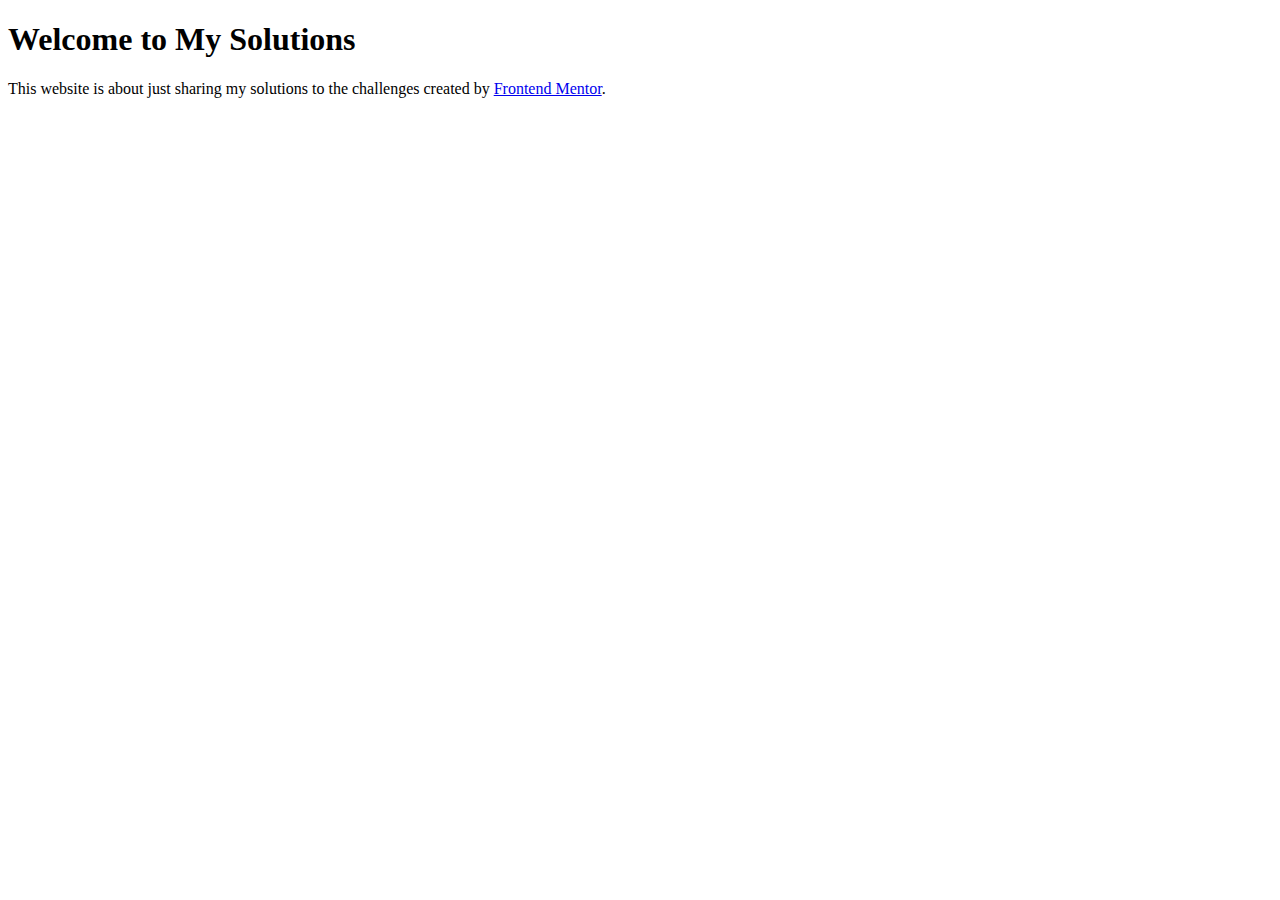
==== index.html @ 2e40904c "add index.html file" ====
<!DOCTYPE html>
<html lang="en">
  <head>
    <meta charset="UTF-8" />
    <meta http-equiv="X-UA-Compatible" content="IE=edge" />
    <meta name="viewport" content="width=device-width, initial-scale=1.0" />
    <title>My Frontend Mentor Challenge-Solutions</title>
  </head>
  <body>
    <h1>Welcome to My Solutions</h1>
    <p>
      This website is about just sharing my solutions to the challenges created
      by <a href="https://www.frontendmentor.io/home">Frontend Mentor</a>.
    </p>
  </body>
</html>
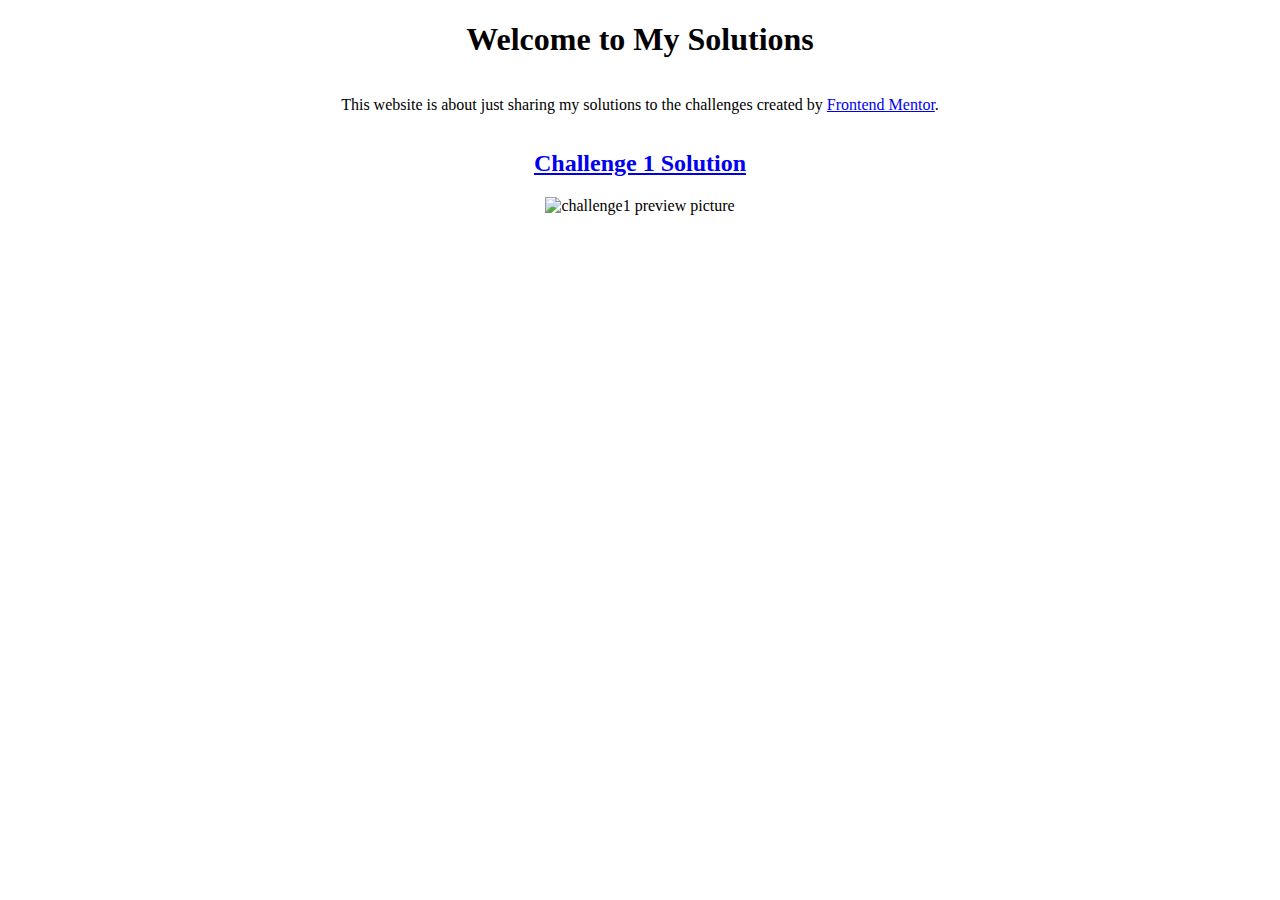
==== commit ef2cd960: "add some styles to the front-page & attach solution1" ====
--- a/index.html
+++ b/index.html
@@ -4,6 +4,8 @@
     <meta charset="UTF-8" />
     <meta http-equiv="X-UA-Compatible" content="IE=edge" />
     <meta name="viewport" content="width=device-width, initial-scale=1.0" />
+    <link rel="stylesheet" href="style/normalize.css" />
+    <link rel="stylesheet" href="style/style.css" />
     <title>My Frontend Mentor Challenge-Solutions</title>
   </head>
   <body>
@@ -12,5 +14,14 @@
       This website is about just sharing my solutions to the challenges created
       by <a href="https://www.frontendmentor.io/home">Frontend Mentor</a>.
     </p>
+    <section>
+      <div>
+        <h2><a href="solution1/index.html">Challenge 1 Solution</a></h2>
+        <img
+          src="challenge1/product-preview-card-component-main/design/desktop-preview.jpg"
+          alt="challenge1 preview picture"
+        />
+      </div>
+    </section>
   </body>
 </html>
--- a/style/style.css
+++ b/style/style.css
@@ -0,0 +1,30 @@
+*::after,
+*::before,
+* {
+  box-sizing: inherit;
+}
+html {
+  box-sizing: border-box;
+}
+/*-----body-----*/
+body {
+  margin: 0;
+  display: flex;
+  flex-direction: column;
+  justify-content: center;
+  text-align: center;
+}
+/*-----section-----*/
+section {
+  display: flex;
+  justify-content: center;
+}
+section div {
+  height: 30%;
+  width: 25%;
+}
+section div img {
+  width: 100%;
+  height: 100%;
+  object-fit: contain;
+}
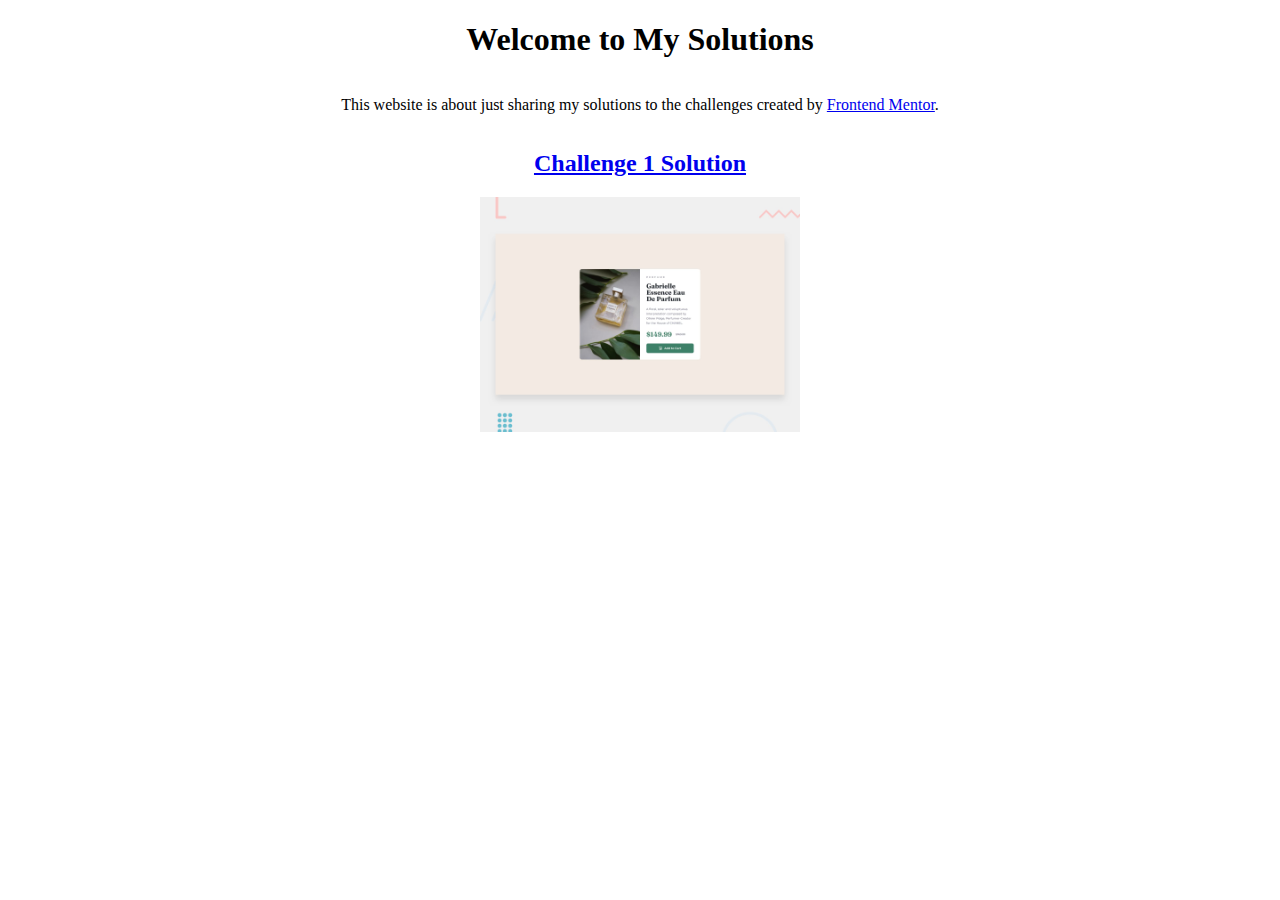
==== commit 2fe9140b: "delete side branch, add preview imgs folder" ====
--- a/index.html
+++ b/index.html
@@ -18,7 +18,7 @@
       <div>
         <h2><a href="solution1/index.html">Challenge 1 Solution</a></h2>
         <img
-          src="challenge1/product-preview-card-component-main/design/desktop-preview.jpg"
+          src="previewImages/desktop-preview1.jpg"
           alt="challenge1 preview picture"
         />
       </div>
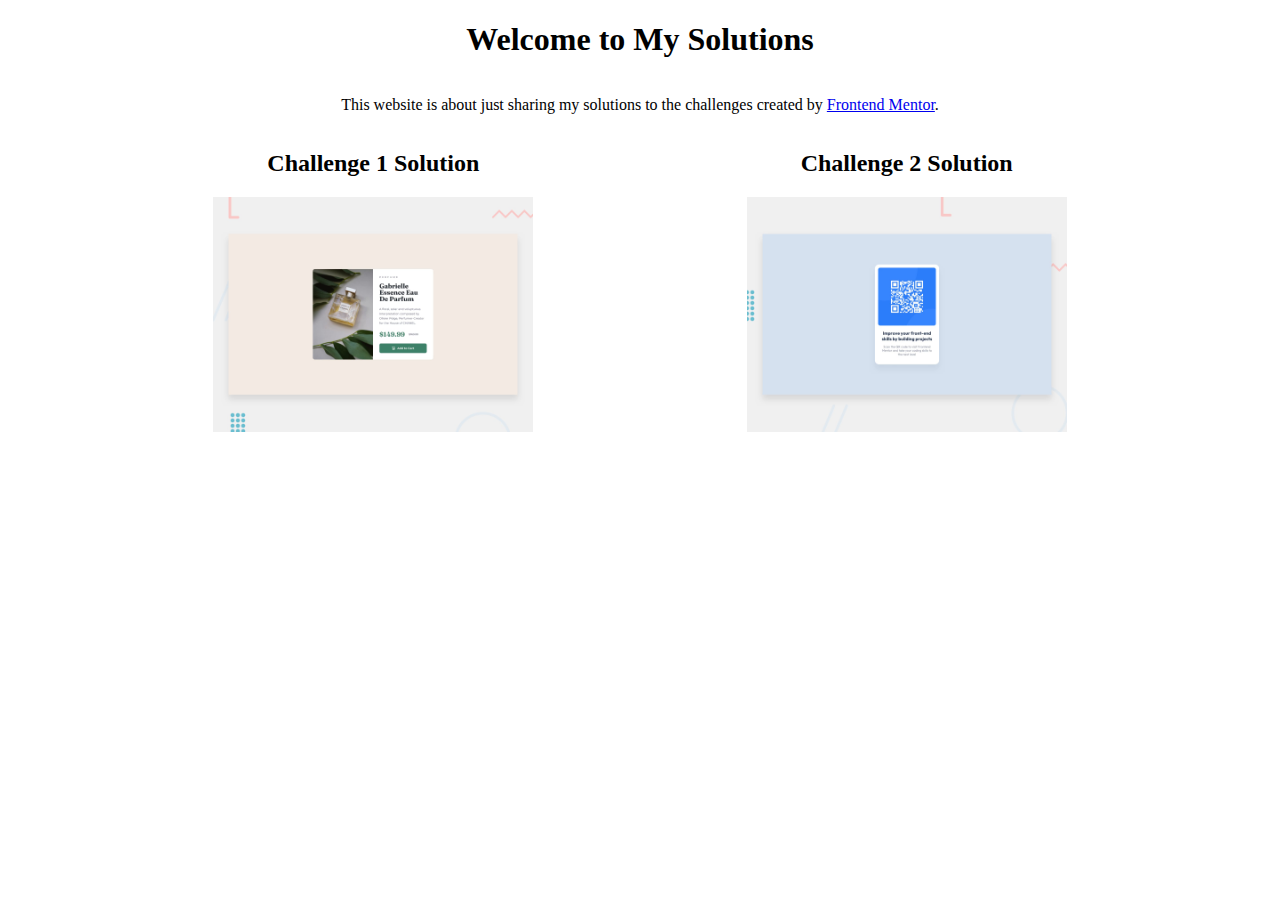
==== commit 84e5edaa: "update front page website to include challenge 2" ====
--- a/index.html
+++ b/index.html
@@ -22,6 +22,13 @@
           alt="challenge1 preview picture"
         />
       </div>
+      <div>
+        <h2><a href="solution2/index.html">Challenge 2 Solution</a></h2>
+        <img
+          src="previewImages/desktop-preview2.jpg"
+          alt="challenge2 preview picture"
+        />
+      </div>
     </section>
   </body>
 </html>
--- a/style/style.css
+++ b/style/style.css
@@ -17,11 +17,15 @@
 /*-----section-----*/
 section {
   display: flex;
-  justify-content: center;
+  justify-content: space-evenly;
 }
 section div {
   height: 30%;
   width: 25%;
+}
+section div a {
+  text-decoration: none;
+  color: black;
 }
 section div img {
   width: 100%;
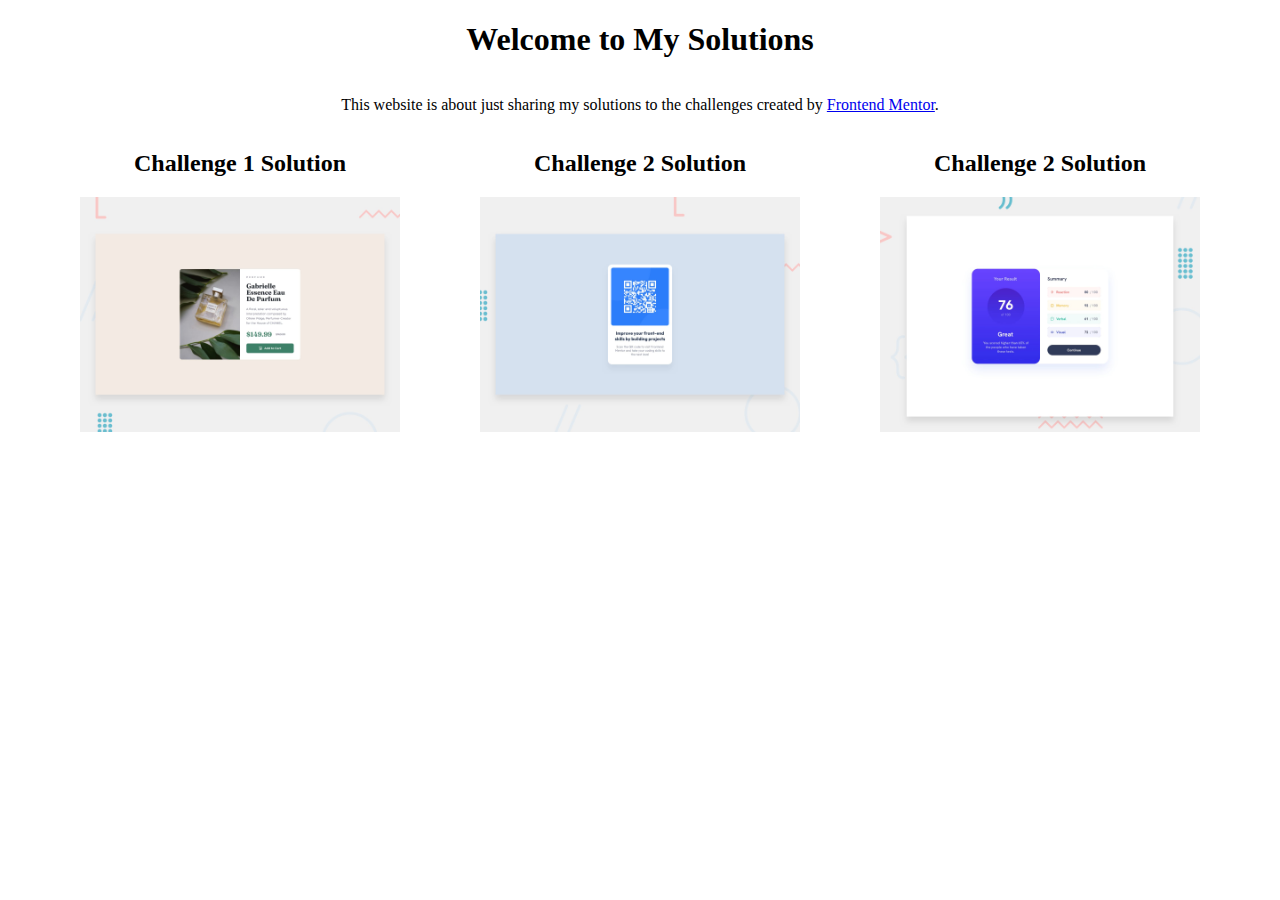
==== commit 9a822e74: "add solution3 for challenge3" ====
--- a/index.html
+++ b/index.html
@@ -29,6 +29,13 @@
           alt="challenge2 preview picture"
         />
       </div>
+      <div>
+        <h2><a href="solution3/index.html">Challenge 2 Solution</a></h2>
+        <img
+          src="previewImages/desktop-preview3.jpg"
+          alt="challenge3 preview picture"
+        />
+      </div>
     </section>
   </body>
 </html>
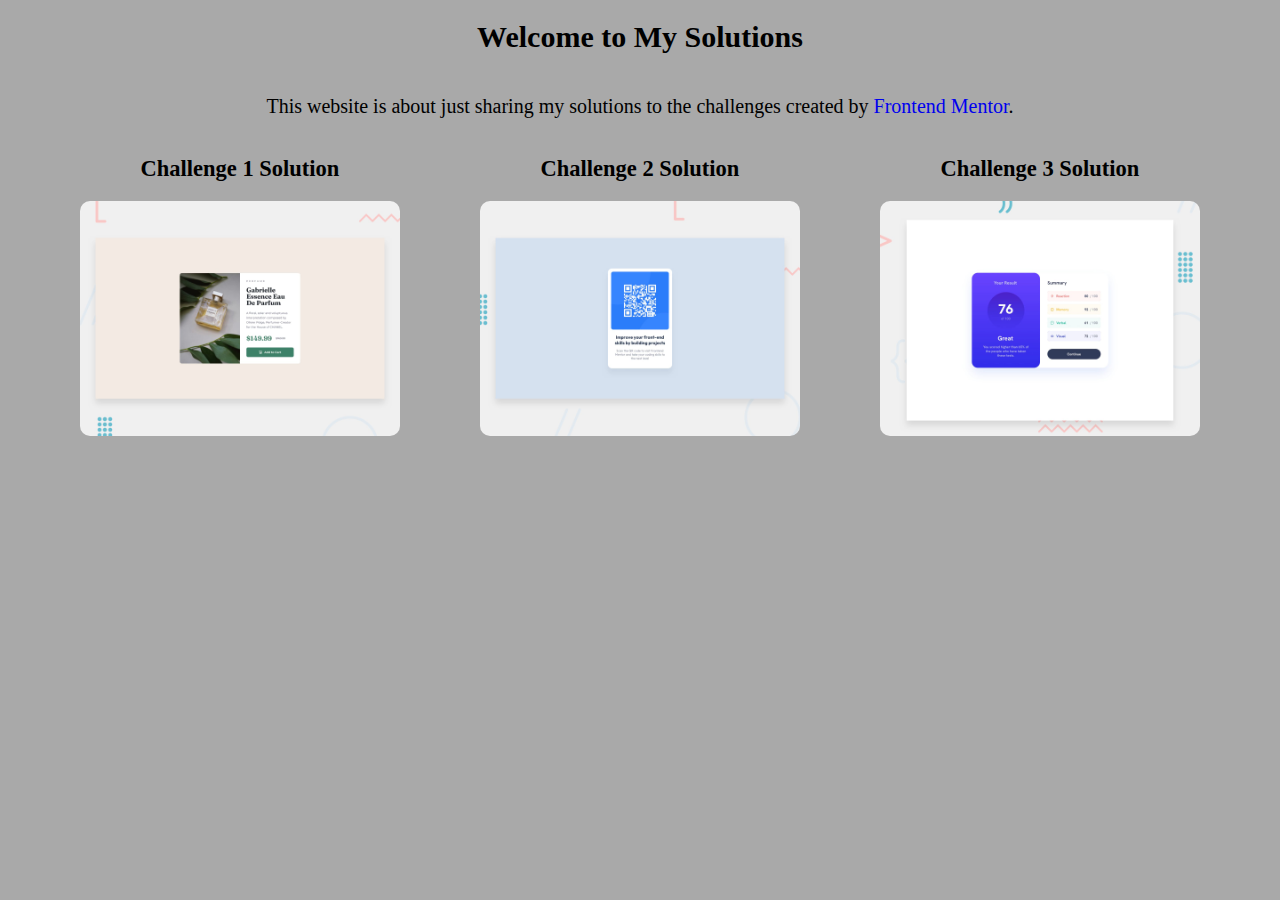
==== commit a39c7819: "28 Feb update, minor changes to style" ====
--- a/index.html
+++ b/index.html
@@ -30,7 +30,7 @@
         />
       </div>
       <div>
-        <h2><a href="solution3/index.html">Challenge 2 Solution</a></h2>
+        <h2><a href="solution3/index.html">Challenge 3 Solution</a></h2>
         <img
           src="previewImages/desktop-preview3.jpg"
           alt="challenge3 preview picture"
--- a/style/style.css
+++ b/style/style.css
@@ -5,6 +5,7 @@
 }
 html {
   box-sizing: border-box;
+  font-size: 62.5%;
 }
 /*-----body-----*/
 body {
@@ -13,6 +14,16 @@
   flex-direction: column;
   justify-content: center;
   text-align: center;
+  background-color: darkgray;
+}
+body h1 {
+  font-size: 3rem;
+}
+body p {
+  font-size: 2rem;
+}
+body p a {
+  text-decoration: none;
 }
 /*-----section-----*/
 section {
@@ -22,6 +33,7 @@
 section div {
   height: 30%;
   width: 25%;
+  font-size: 1.5rem;
 }
 section div a {
   text-decoration: none;
@@ -31,4 +43,5 @@
   width: 100%;
   height: 100%;
   object-fit: contain;
+  border-radius: 10px;
 }
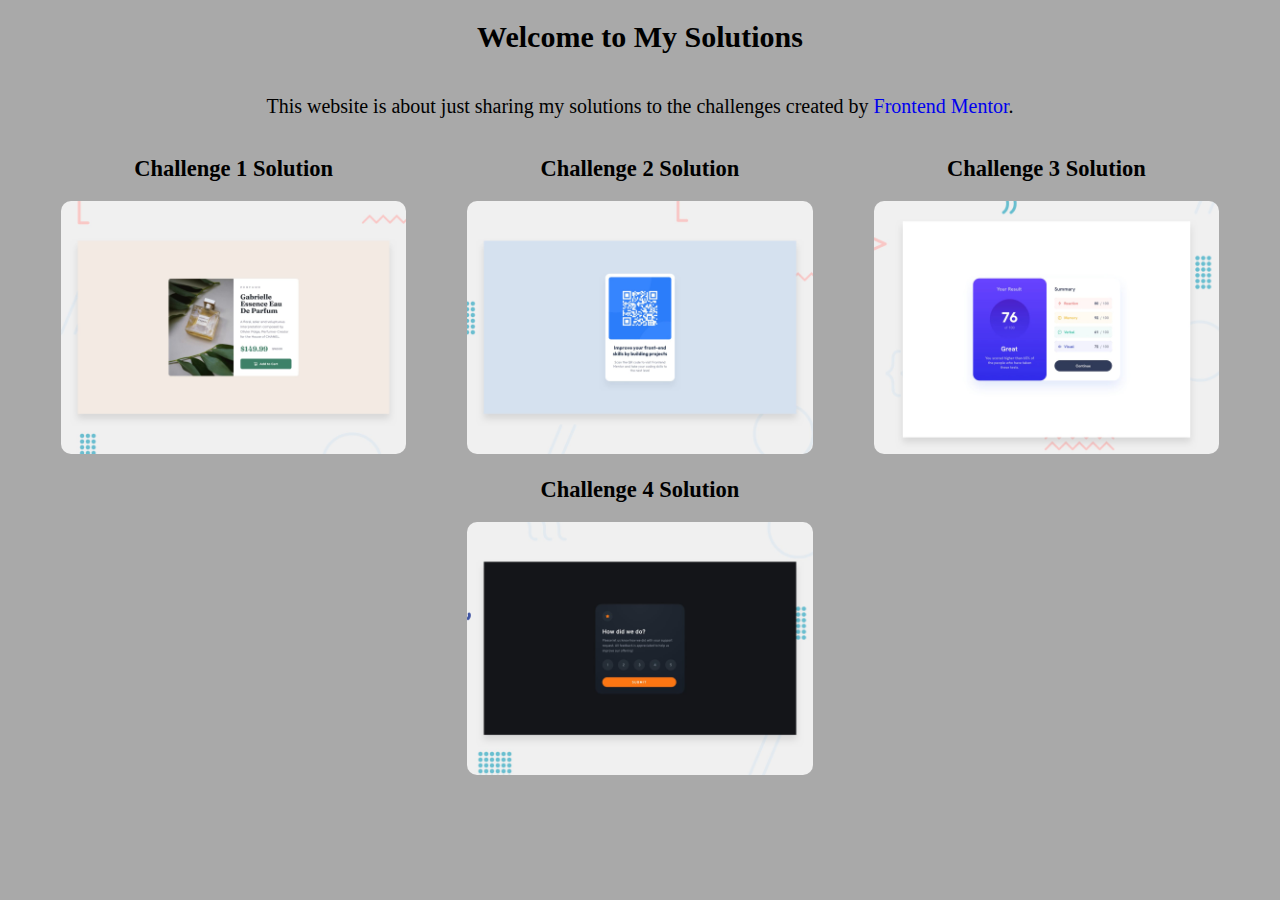
==== commit f25ea8e6: "update main webpage" ====
--- a/index.html
+++ b/index.html
@@ -36,6 +36,13 @@
           alt="challenge3 preview picture"
         />
       </div>
+      <div>
+        <h2><a href="solution4/index.html">Challenge 4 Solution</a></h2>
+        <img
+          src="previewImages/desktop-preview4.jpg"
+          alt="challenge4 preview picture"
+        />
+      </div>
     </section>
   </body>
 </html>
--- a/style/style.css
+++ b/style/style.css
@@ -10,6 +10,7 @@
 /*-----body-----*/
 body {
   margin: 0;
+  margin-bottom: 3%;
   display: flex;
   flex-direction: column;
   justify-content: center;
@@ -29,10 +30,11 @@
 section {
   display: flex;
   justify-content: space-evenly;
+  flex-wrap: wrap;
 }
 section div {
   height: 30%;
-  width: 25%;
+  width: 27%;
   font-size: 1.5rem;
 }
 section div a {
